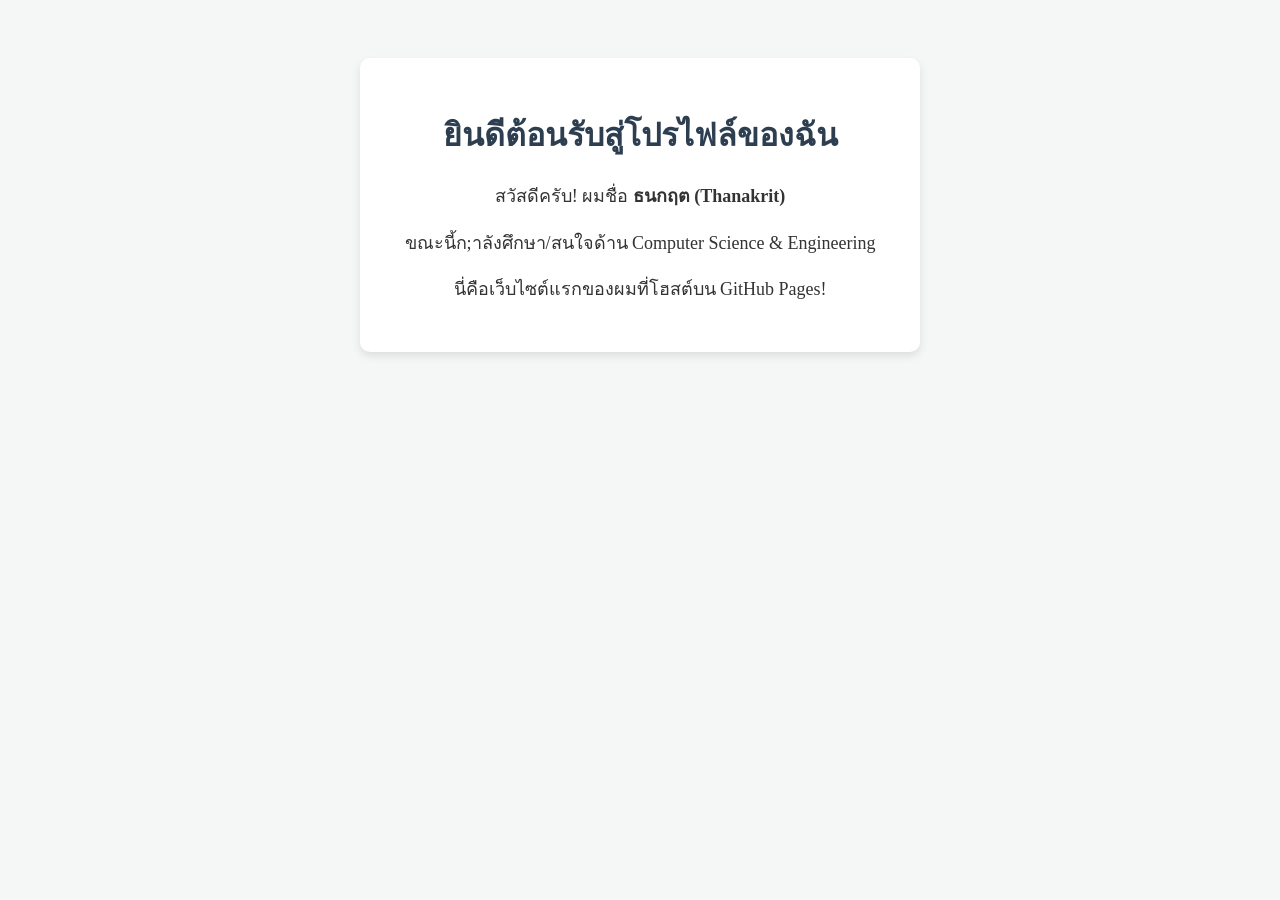
==== index.html @ ba8d1e5c "index.html" ====
<!-- นี่คือโครงสร้างหน้าเว็บทังหมด ้ -->
<!DOCTYPE html>
<html lang="th">
<head>
<meta charset="UTF-8">
<title>หน้าแนะน;าตัวของฉัน</title>
<style>
body {
background-color: #f4f7f6; color: #333;
text-align: center; padding: 50px;

}
.card {
background: white; border-radius: 10px;
box-shadow: 0 4px 8px rgba(0,0,0,0.1);
max-width: 500px; margin: 0 auto; padding: 30px;

}
h1 { color: #2c3e50; }
p { font-size: 18px; line-height: 1.6; }
</style>
</head>
<body>
<div class="card">
<h1>ยินดีต้อนรับสู่โปรไฟล์ของฉัน </h1>
<p>สวัสดีครับ! ผมชื่อ <strong>ธนกฤต (Thanakrit)</strong></p>
<p>ขณะนี้ก;าลังศึกษา/สนใจด้าน Computer Science & Engineering</p>
<p>นี่คือเว็บไซต์แรกของผมที่โฮสต์บน GitHub Pages!</p>
</div>
</body>
</html>
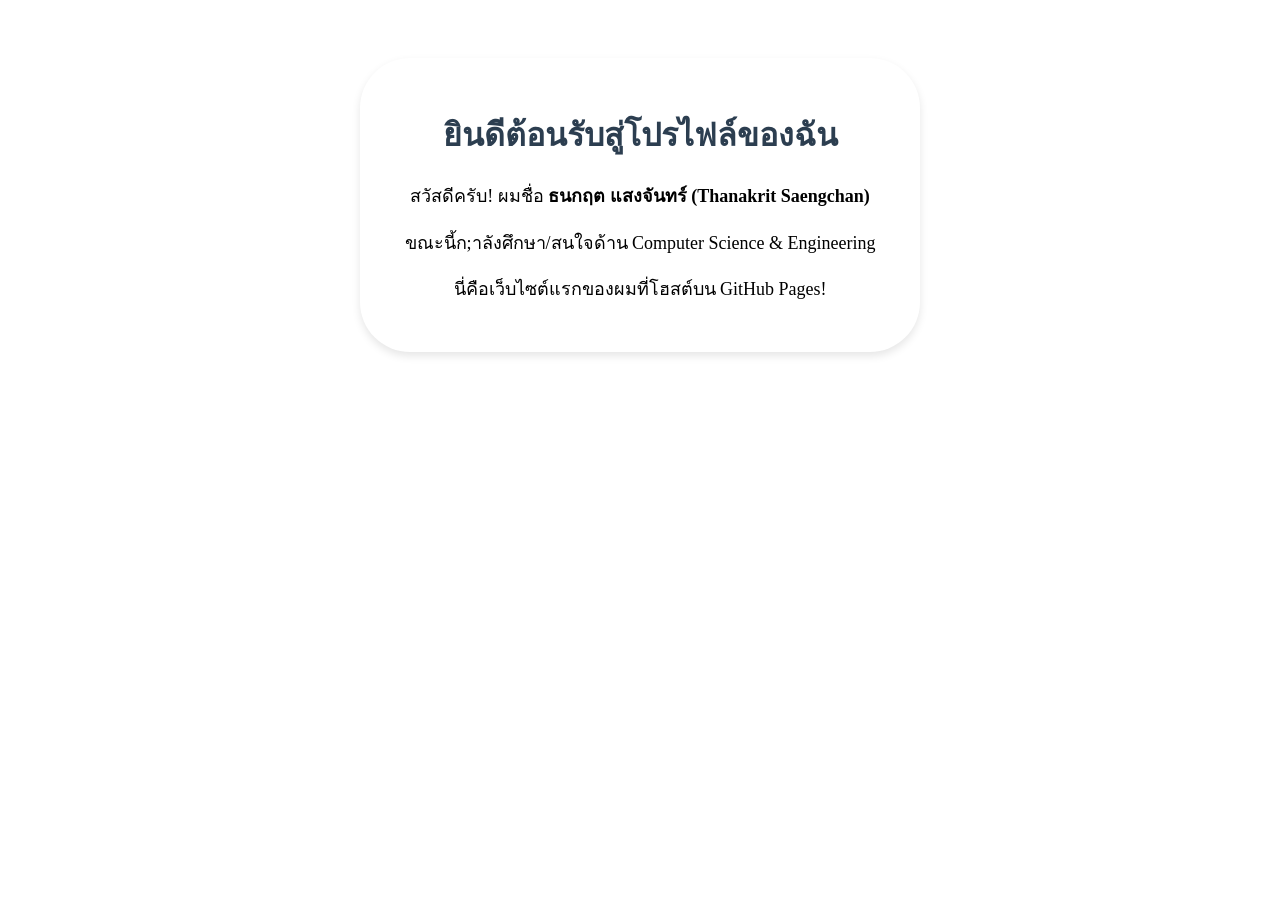
==== commit 2cb20cb6: "Update index.html" ====
--- a/index.html
+++ b/index.html
@@ -6,12 +6,12 @@
 <title>หน้าแนะน;าตัวของฉัน</title>
 <style>
 body {
-background-color: #f4f7f6; color: #333;
+background-color: #99CCFF color: #333;
 text-align: center; padding: 50px;
 
 }
 .card {
-background: white; border-radius: 10px;
+background: white; border-radius: 50px;
 box-shadow: 0 4px 8px rgba(0,0,0,0.1);
 max-width: 500px; margin: 0 auto; padding: 30px;
 
@@ -23,7 +23,7 @@
 <body>
 <div class="card">
 <h1>ยินดีต้อนรับสู่โปรไฟล์ของฉัน </h1>
-<p>สวัสดีครับ! ผมชื่อ <strong>ธนกฤต (Thanakrit)</strong></p>
+<p>สวัสดีครับ! ผมชื่อ <strong>ธนกฤต แสงจันทร์ (Thanakrit Saengchan)</strong></p>
 <p>ขณะนี้ก;าลังศึกษา/สนใจด้าน Computer Science & Engineering</p>
 <p>นี่คือเว็บไซต์แรกของผมที่โฮสต์บน GitHub Pages!</p>
 </div>
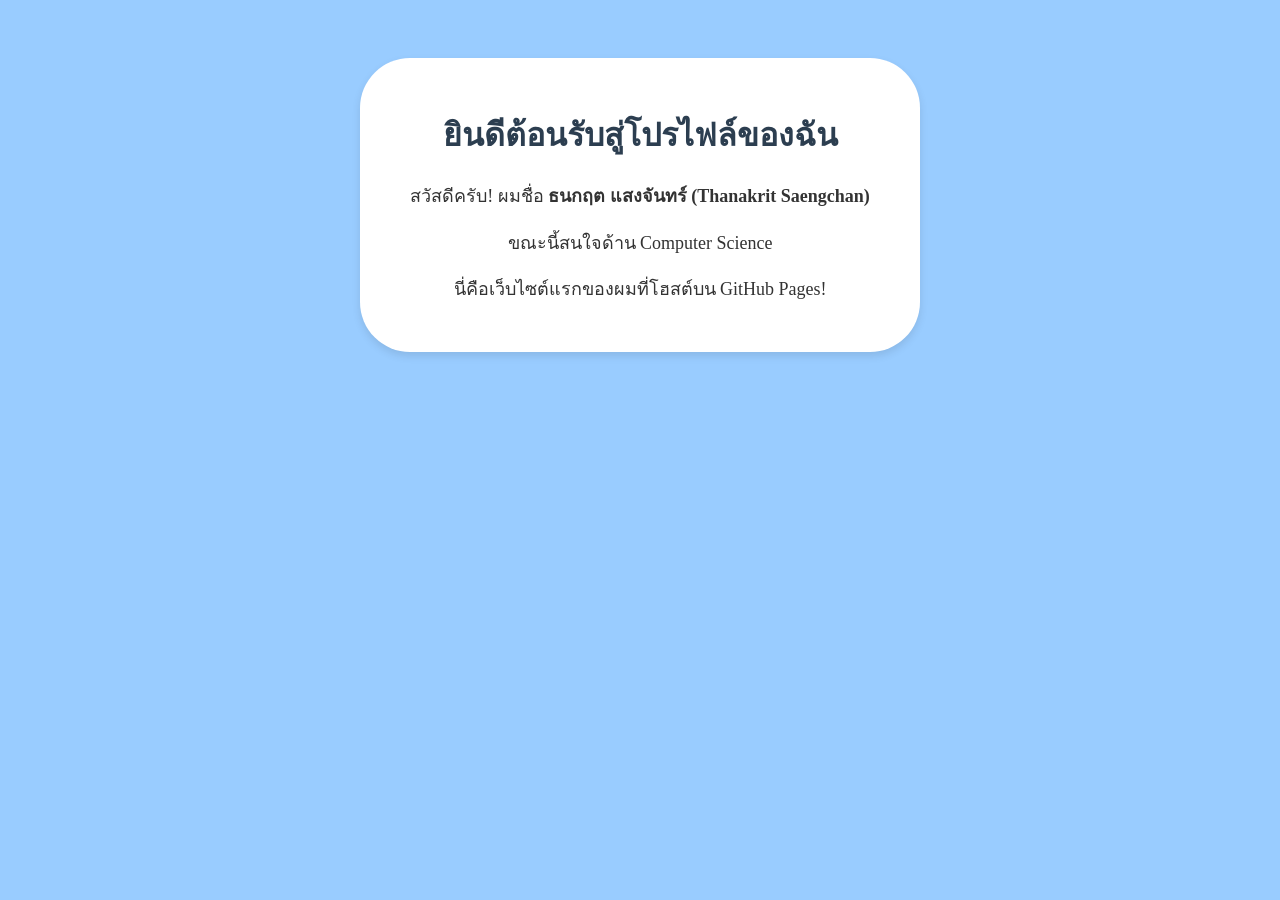
==== commit e588f059: "Update index.html" ====
--- a/index.html
+++ b/index.html
@@ -6,7 +6,7 @@
 <title>หน้าแนะน;าตัวของฉัน</title>
 <style>
 body {
-background-color: #99CCFF color: #333;
+background-color: #99CCFF; color: #333;
 text-align: center; padding: 50px;
 
 }
@@ -24,7 +24,7 @@
 <div class="card">
 <h1>ยินดีต้อนรับสู่โปรไฟล์ของฉัน </h1>
 <p>สวัสดีครับ! ผมชื่อ <strong>ธนกฤต แสงจันทร์ (Thanakrit Saengchan)</strong></p>
-<p>ขณะนี้ก;าลังศึกษา/สนใจด้าน Computer Science & Engineering</p>
+<p>ขณะนี้สนใจด้าน Computer Science</p>
 <p>นี่คือเว็บไซต์แรกของผมที่โฮสต์บน GitHub Pages!</p>
 </div>
 </body>
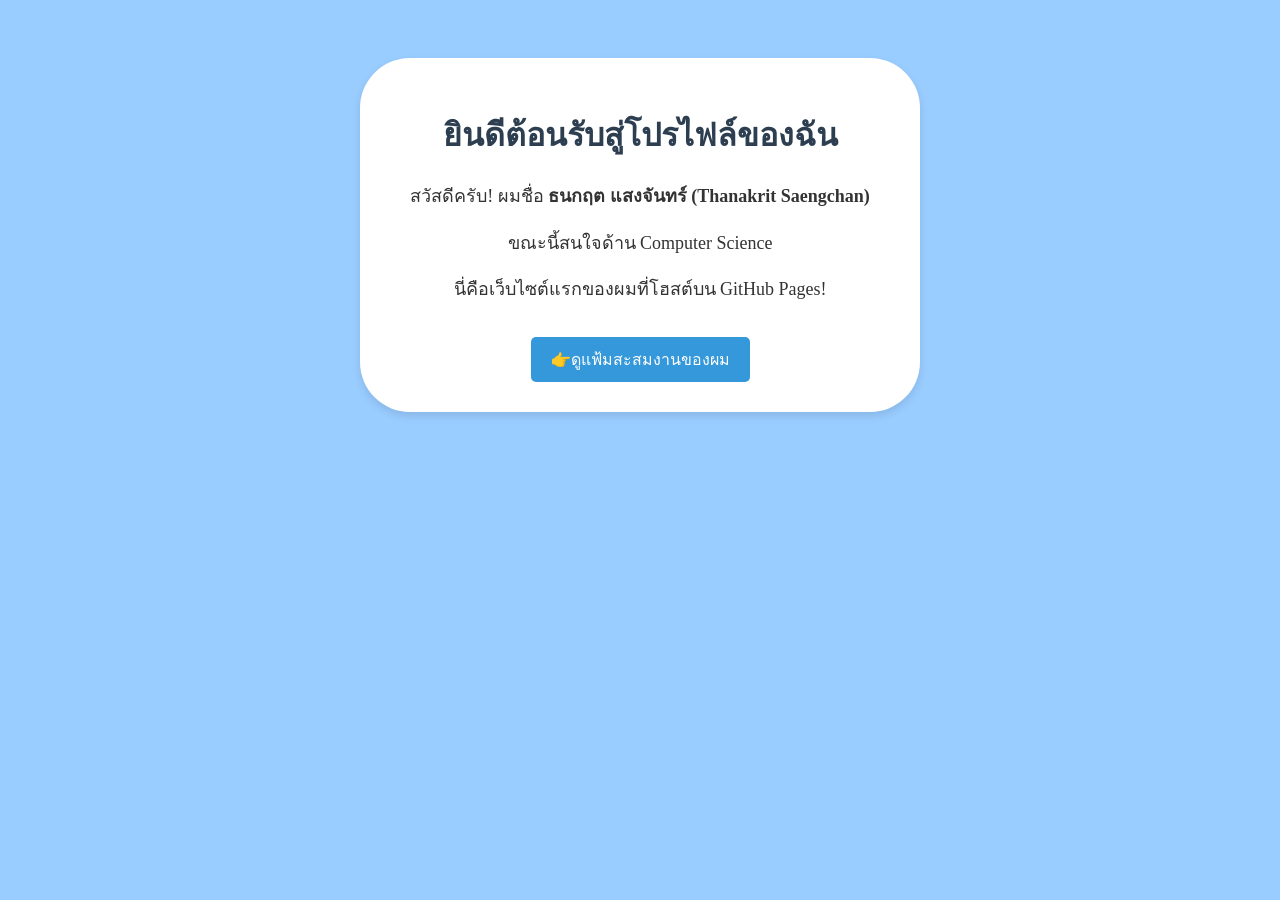
==== commit dad87458: "Update index.html" ====
--- a/index.html
+++ b/index.html
@@ -26,6 +26,7 @@
 <p>สวัสดีครับ! ผมชื่อ <strong>ธนกฤต แสงจันทร์ (Thanakrit Saengchan)</strong></p>
 <p>ขณะนี้สนใจด้าน Computer Science</p>
 <p>นี่คือเว็บไซต์แรกของผมที่โฮสต์บน GitHub Pages!</p>
+<a href="portfolio.html" style="display:inline-block; background:#3498db; color:white; padding:10px 20px; text-decoration:none; border-radius:5px; margin-top:15px;">👉ดูแฟ้มสะสมงานของผม</a>
 </div>
 </body>
 </html>
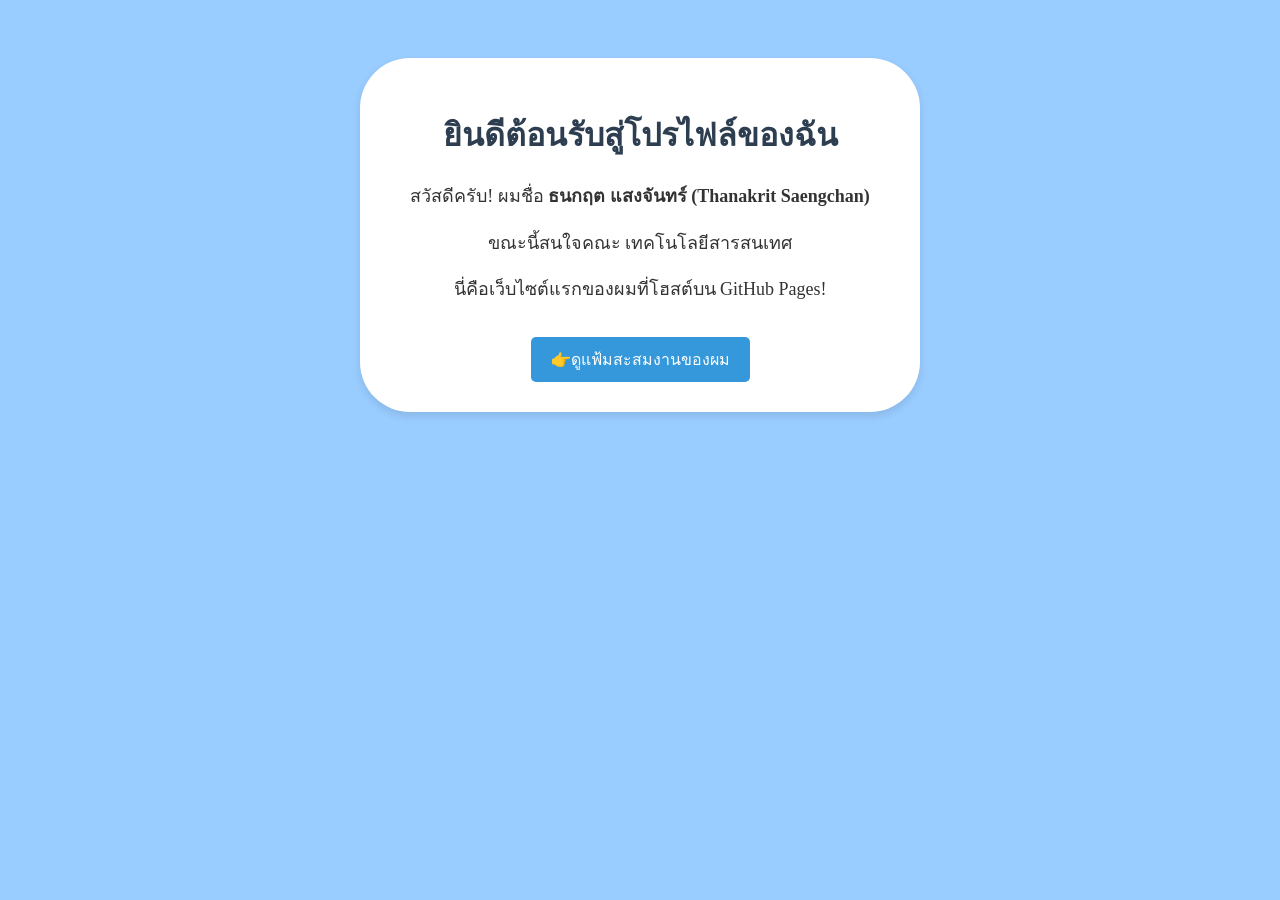
==== commit 4855e8a1: "Update index.html" ====
--- a/index.html
+++ b/index.html
@@ -24,7 +24,7 @@
 <div class="card">
 <h1>ยินดีต้อนรับสู่โปรไฟล์ของฉัน </h1>
 <p>สวัสดีครับ! ผมชื่อ <strong>ธนกฤต แสงจันทร์ (Thanakrit Saengchan)</strong></p>
-<p>ขณะนี้สนใจด้าน Computer Science</p>
+<p>ขณะนี้สนใจคณะ เทคโนโลยีสารสนเทศ</p>
 <p>นี่คือเว็บไซต์แรกของผมที่โฮสต์บน GitHub Pages!</p>
 <a href="portfolio.html" style="display:inline-block; background:#3498db; color:white; padding:10px 20px; text-decoration:none; border-radius:5px; margin-top:15px;">👉ดูแฟ้มสะสมงานของผม</a>
 </div>
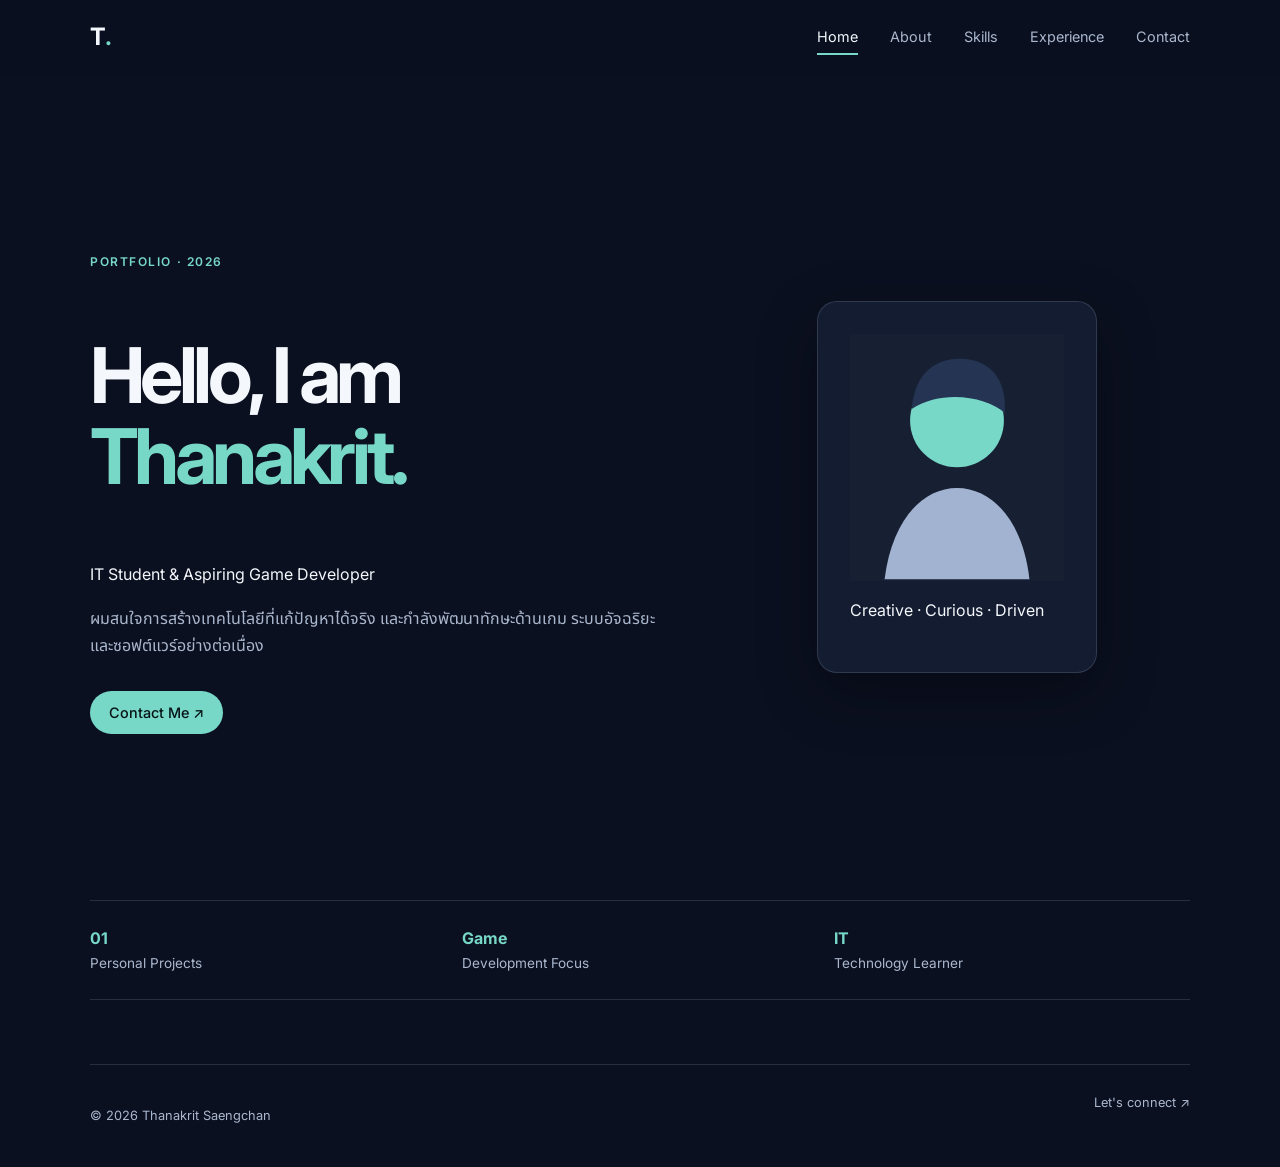
==== commit b3bb2859: "Add multi-page portfolio website for university application" ====
--- a/index.html
+++ b/index.html
@@ -1,32 +1 @@
-<!-- นี่คือโครงสร้างหน้าเว็บทังหมด ้ -->
-<!DOCTYPE html>
-<html lang="th">
-<head>
-<meta charset="UTF-8">
-<title>หน้าแนะน;าตัวของฉัน</title>
-<style>
-body {
-background-color: #99CCFF; color: #333;
-text-align: center; padding: 50px;
-
-}
-.card {
-background: white; border-radius: 50px;
-box-shadow: 0 4px 8px rgba(0,0,0,0.1);
-max-width: 500px; margin: 0 auto; padding: 30px;
-
-}
-h1 { color: #2c3e50; }
-p { font-size: 18px; line-height: 1.6; }
-</style>
-</head>
-<body>
-<div class="card">
-<h1>ยินดีต้อนรับสู่โปรไฟล์ของฉัน </h1>
-<p>สวัสดีครับ! ผมชื่อ <strong>ธนกฤต แสงจันทร์ (Thanakrit Saengchan)</strong></p>
-<p>ขณะนี้สนใจคณะ เทคโนโลยีสารสนเทศ</p>
-<p>นี่คือเว็บไซต์แรกของผมที่โฮสต์บน GitHub Pages!</p>
-<a href="portfolio.html" style="display:inline-block; background:#3498db; color:white; padding:10px 20px; text-decoration:none; border-radius:5px; margin-top:15px;">👉ดูแฟ้มสะสมงานของผม</a>
-</div>
-</body>
-</html>
+<!doctype html><html lang="th"><head><meta charset="utf-8"><meta name="viewport" content="width=device-width,initial-scale=1"><meta name="description" content="Thanakrit Saengchan portfolio"><title>Thanakrit | Portfolio</title><link rel="preconnect" href="https://fonts.googleapis.com"><link rel="preconnect" href="https://fonts.gstatic.com" crossorigin><link href="https://fonts.googleapis.com/css2?family=Inter:wght@300;400;500;600;700&family=Noto+Sans+Thai:wght@300;400;500;600&display=swap" rel="stylesheet"><link rel="stylesheet" href="style.css"></head><body><header class="site-header"><nav class="nav container"><a class="brand" href="index.html">T<span>.</span></a><button class="nav-toggle" aria-label="Open navigation">☰</button><ul class="nav-menu"><li><a class="active" href="index.html">Home</a></li><li><a href="about.html">About</a></li><li><a href="skills.html">Skills</a></li><li><a href="experience.html">Experience</a></li><li><a href="contact.html">Contact</a></li></ul></nav></header><main><section class="hero container"><div><p class="eyebrow">Portfolio · 2026</p><h1>Hello, I am<br><span>Thanakrit.</span></h1><p>IT Student &amp; Aspiring Game Developer</p><p class="intro">ผมสนใจการสร้างเทคโนโลยีที่แก้ปัญหาได้จริง และกำลังพัฒนาทักษะด้านเกม ระบบอัจฉริยะ และซอฟต์แวร์อย่างต่อเนื่อง</p><a class="button" href="contact.html">Contact Me ↗</a></div><div class="avatar"><svg viewBox="0 0 260 300" role="img" aria-label="Profile placeholder"><rect width="260" height="300" fill="#172033"/><circle cx="130" cy="105" r="57" fill="#77d8c8"/><path d="M42 298c9-72 46-111 88-111s80 39 88 111" fill="#a2b3d1"/><path d="M75 91c4-46 31-61 58-61 39 0 58 27 55 66-22-20-76-29-113-5Z" fill="#243452"/></svg><p>Creative · Curious · Driven</p></div></section><section class="quick container"><div><strong>01</strong><p>Personal Projects</p></div><div><strong>Game</strong><p>Development Focus</p></div><div><strong>IT</strong><p>Technology Learner</p></div></section></main><footer class="site-footer container"><p>© 2026 Thanakrit Saengchan</p><a href="contact.html">Let's connect ↗</a></footer><script src="script.js"></script></body></html>
--- a/style.css
+++ b/style.css
@@ -0,0 +1 @@
+:root{--bg:#0b1020;--surface:#131c30;--text:#f4f7fb;--muted:#aab7cd;--accent:#77d8c8;--line:rgba(194,212,239,.16);--font:'Inter','Noto Sans Thai',sans-serif}*{box-sizing:border-box}body{margin:0;background:var(--bg);color:var(--text);font:400 16px/1.7 var(--font)}a{color:inherit;text-decoration:none}.container{width:min(1100px,calc(100% - 3rem));margin:auto}.site-header{position:sticky;top:0;z-index:3;background:rgba(11,16,32,.9);backdrop-filter:blur(12px)}.nav{height:74px;display:flex;align-items:center;justify-content:space-between}.brand{font-size:1.5rem;font-weight:700}.brand span,h1 span,.eyebrow{color:var(--accent)}.nav-menu{display:flex;gap:2rem;margin:0;padding:0;list-style:none}.nav-menu a{padding:.45rem 0;color:var(--muted);font-size:.9rem;transition:.2s}.nav-menu a:hover,.nav-menu .active{color:var(--text);transform:scale(1.05)}.nav-menu .active{border-bottom:2px solid var(--accent)}.nav-toggle{display:none}.hero{min-height:calc(100vh - 74px);display:grid;grid-template-columns:1.1fr .9fr;gap:4rem;align-items:center}.eyebrow{font-size:.75rem;font-weight:600;letter-spacing:.13em;text-transform:uppercase}h1{font-size:clamp(2.7rem,6vw,5.3rem);line-height:1.05;letter-spacing:-.06em}h2{letter-spacing:-.03em}.intro,.card p,.timeline p{color:var(--muted)}.button{display:inline-block;margin-top:1rem;padding:.8rem 1.2rem;border:0;border-radius:999px;background:var(--accent);color:#071316;font:500 .9rem var(--font);transition:.2s}.button:hover,.social a:hover{transform:scale(1.05);background:#9ae8db}.avatar{width:280px;margin:auto;padding:2rem;border:1px solid var(--line);border-radius:20px;background:var(--surface);box-shadow:0 20px 60px #0005}.avatar svg{width:100%;display:block}.quick,.grid{display:grid;grid-template-columns:repeat(3,1fr);gap:1rem}.quick{margin:0 auto 4rem;padding:1.5rem 0;border-block:1px solid var(--line)}.quick strong{color:var(--accent)}.quick p{margin:0;color:var(--muted);font-size:.85rem}.page{min-height:calc(100vh - 150px);padding:5rem 0}.heading{margin-bottom:4rem}.heading h1{font-size:clamp(2.6rem,5vw,4.5rem)}.card{padding:1.5rem;border:1px solid var(--line);border-radius:18px;background:var(--surface)}.card:hover{border-color:var(--accent);transform:translateY(-4px);transition:.2s}.tags{display:flex;flex-wrap:wrap;gap:.5rem}.tags span,.badge{padding:.35rem .65rem;border:1px solid var(--line);border-radius:999px;color:var(--muted);font-size:.8rem}.about{display:grid;grid-template-columns:1.1fr .9fr;gap:4rem}.lead{font-size:1.3rem}.timeline{border-left:1px solid var(--line)}.timeline article{padding:0 0 2.5rem 2rem;position:relative}.timeline article:before{content:'';position:absolute;left:-6px;top:.5rem;width:10px;height:10px;border-radius:50%;background:var(--accent)}.date{color:var(--accent);font-size:.85rem}.contact{display:grid;grid-template-columns:1fr 1fr;gap:4rem}.contact a{display:block;margin:1rem 0}.social{display:flex;gap:.7rem}.social a{padding:.45rem .75rem;border:1px solid var(--line);border-radius:999px;transition:.2s}form{display:grid;gap:.7rem}input,textarea{padding:.75rem;border:1px solid var(--line);border-radius:8px;background:#080d1b;color:var(--text);font:inherit}.site-footer{display:flex;justify-content:space-between;padding:1.7rem 0;border-top:1px solid var(--line);color:var(--muted);font-size:.8rem}@media(max-width:700px){.nav-toggle{display:block;background:none;border:0;color:white;font-size:1.4rem}.nav-menu{display:none;position:absolute;top:74px;left:0;right:0;flex-direction:column;gap:0;padding:1rem 1.5rem;background:var(--bg);border-bottom:1px solid var(--line)}.nav-menu.is-open{display:flex}.hero,.about,.contact{grid-template-columns:1fr;padding:3.5rem 0;gap:2rem}.avatar{order:-1;width:220px}.grid,.quick{grid-template-columns:1fr}.page{padding:3.5rem 0}.site-footer{flex-direction:column}}
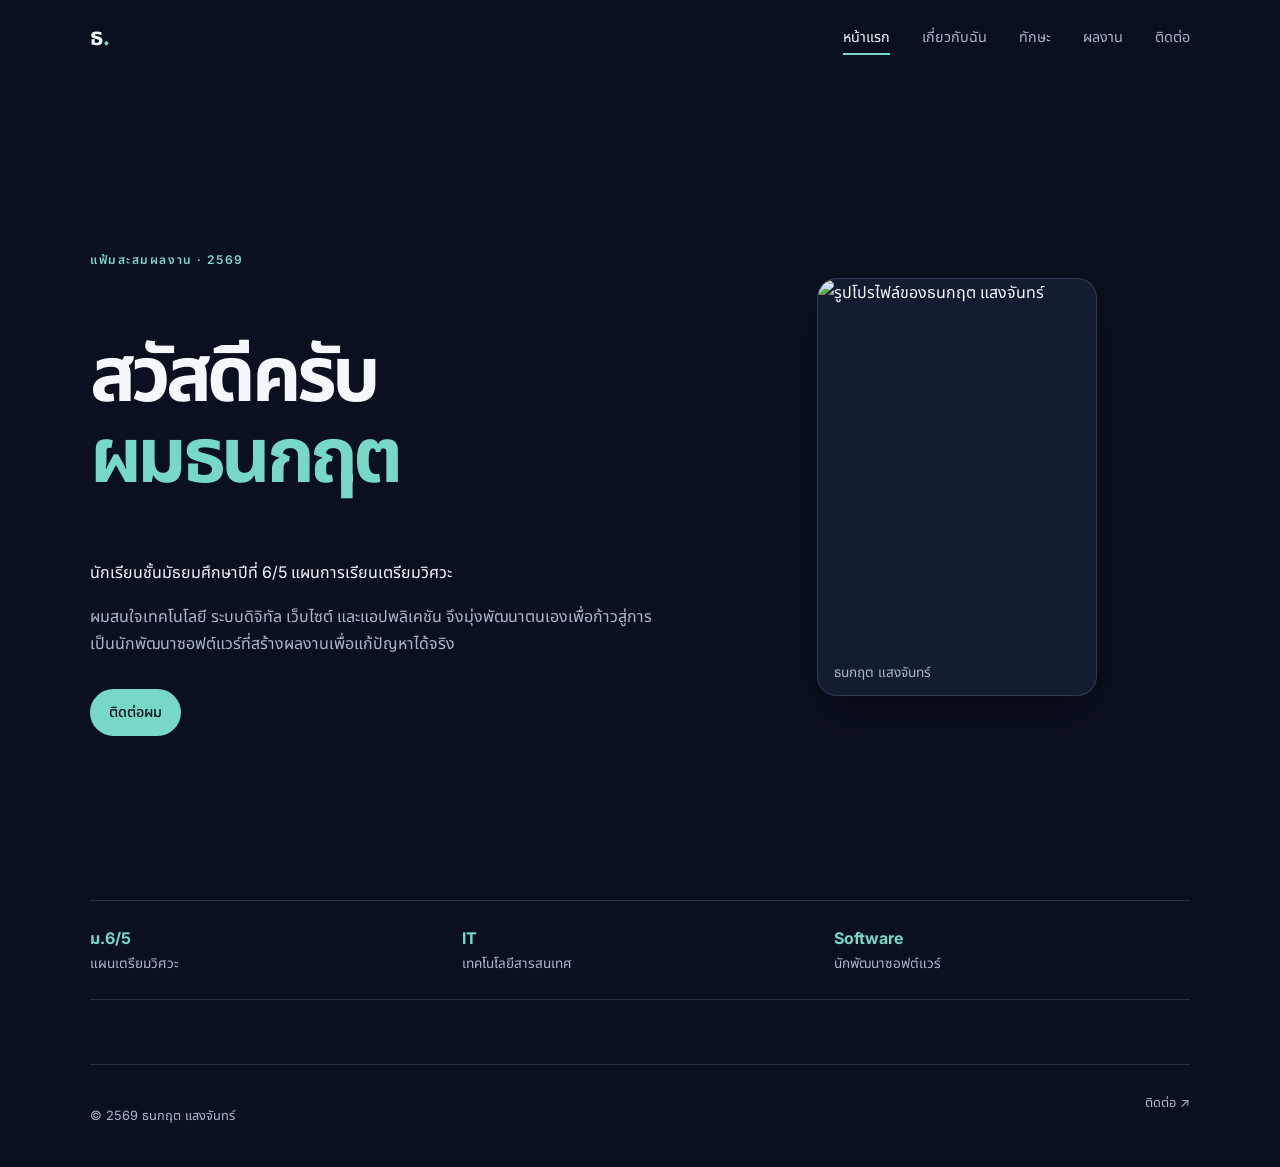
==== commit 59380c5a: "อัปเดต Portfolio ภาษาไทย พร้อมรูปและใบประกาศ" ====
--- a/index.html
+++ b/index.html
@@ -1 +1,14 @@
-<!doctype html><html lang="th"><head><meta charset="utf-8"><meta name="viewport" content="width=device-width,initial-scale=1"><meta name="description" content="Thanakrit Saengchan portfolio"><title>Thanakrit | Portfolio</title><link rel="preconnect" href="https://fonts.googleapis.com"><link rel="preconnect" href="https://fonts.gstatic.com" crossorigin><link href="https://fonts.googleapis.com/css2?family=Inter:wght@300;400;500;600;700&family=Noto+Sans+Thai:wght@300;400;500;600&display=swap" rel="stylesheet"><link rel="stylesheet" href="style.css"></head><body><header class="site-header"><nav class="nav container"><a class="brand" href="index.html">T<span>.</span></a><button class="nav-toggle" aria-label="Open navigation">☰</button><ul class="nav-menu"><li><a class="active" href="index.html">Home</a></li><li><a href="about.html">About</a></li><li><a href="skills.html">Skills</a></li><li><a href="experience.html">Experience</a></li><li><a href="contact.html">Contact</a></li></ul></nav></header><main><section class="hero container"><div><p class="eyebrow">Portfolio · 2026</p><h1>Hello, I am<br><span>Thanakrit.</span></h1><p>IT Student &amp; Aspiring Game Developer</p><p class="intro">ผมสนใจการสร้างเทคโนโลยีที่แก้ปัญหาได้จริง และกำลังพัฒนาทักษะด้านเกม ระบบอัจฉริยะ และซอฟต์แวร์อย่างต่อเนื่อง</p><a class="button" href="contact.html">Contact Me ↗</a></div><div class="avatar"><svg viewBox="0 0 260 300" role="img" aria-label="Profile placeholder"><rect width="260" height="300" fill="#172033"/><circle cx="130" cy="105" r="57" fill="#77d8c8"/><path d="M42 298c9-72 46-111 88-111s80 39 88 111" fill="#a2b3d1"/><path d="M75 91c4-46 31-61 58-61 39 0 58 27 55 66-22-20-76-29-113-5Z" fill="#243452"/></svg><p>Creative · Curious · Driven</p></div></section><section class="quick container"><div><strong>01</strong><p>Personal Projects</p></div><div><strong>Game</strong><p>Development Focus</p></div><div><strong>IT</strong><p>Technology Learner</p></div></section></main><footer class="site-footer container"><p>© 2026 Thanakrit Saengchan</p><a href="contact.html">Let's connect ↗</a></footer><script src="script.js"></script></body></html>+<!doctype html>
+<html lang="th">
+<head>
+  <meta charset="utf-8"><meta name="viewport" content="width=device-width,initial-scale=1">
+  <meta name="description" content="แฟ้มสะสมผลงานของธนกฤต แสงจันทร์">
+  <title>ธนกฤต แสงจันทร์ | แฟ้มสะสมผลงาน</title>
+  <link rel="preconnect" href="https://fonts.googleapis.com"><link rel="preconnect" href="https://fonts.gstatic.com" crossorigin>
+  <link href="https://fonts.googleapis.com/css2?family=Inter:wght@300;400;500;600&family=Noto+Sans+Thai:wght@300;400;500;600&display=swap" rel="stylesheet"><link rel="stylesheet" href="style.css">
+</head>
+<body>
+  <header class="site-header"><nav class="nav container"><a class="brand" href="index.html">ธ<span>.</span></a><button class="nav-toggle" aria-label="เปิดเมนู">☰</button><ul class="nav-menu"><li><a class="active" href="index.html">หน้าแรก</a></li><li><a href="about.html">เกี่ยวกับฉัน</a></li><li><a href="skills.html">ทักษะ</a></li><li><a href="experience.html">ผลงาน</a></li><li><a href="contact.html">ติดต่อ</a></li></ul></nav></header>
+  <main><section class="hero container"><div><p class="eyebrow">แฟ้มสะสมผลงาน · 2569</p><h1>สวัสดีครับ<br><span>ผมธนกฤต</span></h1><p>นักเรียนชั้นมัธยมศึกษาปีที่ 6/5 แผนการเรียนเตรียมวิศวะ</p><p class="intro">ผมสนใจเทคโนโลยี ระบบดิจิทัล เว็บไซต์ และแอปพลิเคชัน จึงมุ่งพัฒนาตนเองเพื่อก้าวสู่การเป็นนักพัฒนาซอฟต์แวร์ที่สร้างผลงานเพื่อแก้ปัญหาได้จริง</p><a class="button" href="contact.html">ติดต่อผม</a></div><div class="avatar"><img src="assets/profile.jpg" alt="รูปโปรไฟล์ของธนกฤต แสงจันทร์"><p>ธนกฤต แสงจันทร์</p></div></section><section class="quick container"><div><strong>ม.6/5</strong><p>แผนเตรียมวิศวะ</p></div><div><strong>IT</strong><p>เทคโนโลยีสารสนเทศ</p></div><div><strong>Software</strong><p>นักพัฒนาซอฟต์แวร์</p></div></section></main>
+  <footer class="site-footer container"><p>© 2569 ธนกฤต แสงจันทร์</p><a href="contact.html">ติดต่อ ↗</a></footer><script src="script.js"></script>
+</body></html>
--- a/style.css
+++ b/style.css
@@ -1 +1 @@
-:root{--bg:#0b1020;--surface:#131c30;--text:#f4f7fb;--muted:#aab7cd;--accent:#77d8c8;--line:rgba(194,212,239,.16);--font:'Inter','Noto Sans Thai',sans-serif}*{box-sizing:border-box}body{margin:0;background:var(--bg);color:var(--text);font:400 16px/1.7 var(--font)}a{color:inherit;text-decoration:none}.container{width:min(1100px,calc(100% - 3rem));margin:auto}.site-header{position:sticky;top:0;z-index:3;background:rgba(11,16,32,.9);backdrop-filter:blur(12px)}.nav{height:74px;display:flex;align-items:center;justify-content:space-between}.brand{font-size:1.5rem;font-weight:700}.brand span,h1 span,.eyebrow{color:var(--accent)}.nav-menu{display:flex;gap:2rem;margin:0;padding:0;list-style:none}.nav-menu a{padding:.45rem 0;color:var(--muted);font-size:.9rem;transition:.2s}.nav-menu a:hover,.nav-menu .active{color:var(--text);transform:scale(1.05)}.nav-menu .active{border-bottom:2px solid var(--accent)}.nav-toggle{display:none}.hero{min-height:calc(100vh - 74px);display:grid;grid-template-columns:1.1fr .9fr;gap:4rem;align-items:center}.eyebrow{font-size:.75rem;font-weight:600;letter-spacing:.13em;text-transform:uppercase}h1{font-size:clamp(2.7rem,6vw,5.3rem);line-height:1.05;letter-spacing:-.06em}h2{letter-spacing:-.03em}.intro,.card p,.timeline p{color:var(--muted)}.button{display:inline-block;margin-top:1rem;padding:.8rem 1.2rem;border:0;border-radius:999px;background:var(--accent);color:#071316;font:500 .9rem var(--font);transition:.2s}.button:hover,.social a:hover{transform:scale(1.05);background:#9ae8db}.avatar{width:280px;margin:auto;padding:2rem;border:1px solid var(--line);border-radius:20px;background:var(--surface);box-shadow:0 20px 60px #0005}.avatar svg{width:100%;display:block}.quick,.grid{display:grid;grid-template-columns:repeat(3,1fr);gap:1rem}.quick{margin:0 auto 4rem;padding:1.5rem 0;border-block:1px solid var(--line)}.quick strong{color:var(--accent)}.quick p{margin:0;color:var(--muted);font-size:.85rem}.page{min-height:calc(100vh - 150px);padding:5rem 0}.heading{margin-bottom:4rem}.heading h1{font-size:clamp(2.6rem,5vw,4.5rem)}.card{padding:1.5rem;border:1px solid var(--line);border-radius:18px;background:var(--surface)}.card:hover{border-color:var(--accent);transform:translateY(-4px);transition:.2s}.tags{display:flex;flex-wrap:wrap;gap:.5rem}.tags span,.badge{padding:.35rem .65rem;border:1px solid var(--line);border-radius:999px;color:var(--muted);font-size:.8rem}.about{display:grid;grid-template-columns:1.1fr .9fr;gap:4rem}.lead{font-size:1.3rem}.timeline{border-left:1px solid var(--line)}.timeline article{padding:0 0 2.5rem 2rem;position:relative}.timeline article:before{content:'';position:absolute;left:-6px;top:.5rem;width:10px;height:10px;border-radius:50%;background:var(--accent)}.date{color:var(--accent);font-size:.85rem}.contact{display:grid;grid-template-columns:1fr 1fr;gap:4rem}.contact a{display:block;margin:1rem 0}.social{display:flex;gap:.7rem}.social a{padding:.45rem .75rem;border:1px solid var(--line);border-radius:999px;transition:.2s}form{display:grid;gap:.7rem}input,textarea{padding:.75rem;border:1px solid var(--line);border-radius:8px;background:#080d1b;color:var(--text);font:inherit}.site-footer{display:flex;justify-content:space-between;padding:1.7rem 0;border-top:1px solid var(--line);color:var(--muted);font-size:.8rem}@media(max-width:700px){.nav-toggle{display:block;background:none;border:0;color:white;font-size:1.4rem}.nav-menu{display:none;position:absolute;top:74px;left:0;right:0;flex-direction:column;gap:0;padding:1rem 1.5rem;background:var(--bg);border-bottom:1px solid var(--line)}.nav-menu.is-open{display:flex}.hero,.about,.contact{grid-template-columns:1fr;padding:3.5rem 0;gap:2rem}.avatar{order:-1;width:220px}.grid,.quick{grid-template-columns:1fr}.page{padding:3.5rem 0}.site-footer{flex-direction:column}}+:root{--bg:#0b1020;--surface:#131c30;--text:#f4f7fb;--muted:#aab7cd;--accent:#77d8c8;--line:rgba(194,212,239,.16);--font:'Inter','Noto Sans Thai',sans-serif}*{box-sizing:border-box}body{margin:0;background:var(--bg);color:var(--text);font:400 16px/1.7 var(--font)}a{color:inherit;text-decoration:none}.container{width:min(1100px,calc(100% - 3rem));margin:auto}.site-header{position:sticky;top:0;z-index:3;background:rgba(11,16,32,.9);backdrop-filter:blur(12px)}.nav{height:74px;display:flex;align-items:center;justify-content:space-between}.brand{font-size:1.5rem;font-weight:700}.brand span,h1 span,.eyebrow{color:var(--accent)}.nav-menu{display:flex;gap:2rem;margin:0;padding:0;list-style:none}.nav-menu a{padding:.45rem 0;color:var(--muted);font-size:.9rem;transition:.2s}.nav-menu a:hover,.nav-menu .active{color:var(--text);transform:scale(1.05)}.nav-menu .active{border-bottom:2px solid var(--accent)}.nav-toggle{display:none}.hero{min-height:calc(100vh - 74px);display:grid;grid-template-columns:1.1fr .9fr;gap:4rem;align-items:center}.eyebrow{font-size:.75rem;font-weight:600;letter-spacing:.13em;text-transform:uppercase}h1{font-size:clamp(2.7rem,6vw,5.3rem);line-height:1.05;letter-spacing:-.06em}h2{letter-spacing:-.03em}.intro,.card p,.timeline p{color:var(--muted)}.button{display:inline-block;margin-top:1rem;padding:.8rem 1.2rem;border:0;border-radius:999px;background:var(--accent);color:#071316;font:500 .9rem var(--font);transition:.2s}.button:hover,.social a:hover{transform:scale(1.05);background:#9ae8db}.avatar{width:280px;margin:auto;overflow:hidden;border:1px solid var(--line);border-radius:20px;background:var(--surface);box-shadow:0 20px 60px #0005}.avatar img{display:block;width:100%;aspect-ratio:3/4;object-fit:cover;object-position:center}.avatar p{margin:0;padding:.7rem 1rem;color:var(--muted);font-size:.85rem}.quick,.grid{display:grid;grid-template-columns:repeat(3,1fr);gap:1rem}.quick{margin:0 auto 4rem;padding:1.5rem 0;border-block:1px solid var(--line)}.quick strong{color:var(--accent)}.quick p{margin:0;color:var(--muted);font-size:.85rem}.page{min-height:calc(100vh - 150px);padding:5rem 0}.heading{margin-bottom:4rem}.heading h1{font-size:clamp(2.6rem,5vw,4.5rem)}.card{padding:1.5rem;border:1px solid var(--line);border-radius:18px;background:var(--surface)}.card:hover{border-color:var(--accent);transform:translateY(-4px);transition:.2s}.tags{display:flex;flex-wrap:wrap;gap:.5rem}.tags span,.badge{padding:.35rem .65rem;border:1px solid var(--line);border-radius:999px;color:var(--muted);font-size:.8rem}.about{display:grid;grid-template-columns:1.1fr .9fr;gap:4rem}.lead{font-size:1.3rem}.timeline{border-left:1px solid var(--line)}.timeline article{padding:0 0 2.5rem 2rem;position:relative}.timeline article:before{content:'';position:absolute;left:-6px;top:.5rem;width:10px;height:10px;border-radius:50%;background:var(--accent)}.date{color:var(--accent);font-size:.85rem}.certificate-section{margin-top:3rem;padding-top:2.5rem;border-top:1px solid var(--line)}.certificate-card{display:grid;grid-template-columns:minmax(260px,.9fr) 1fr;gap:2rem;align-items:center;padding:1.25rem;border:1px solid var(--line);border-radius:18px;background:var(--surface)}.certificate-card a{display:block;overflow:hidden;border-radius:10px}.certificate-card img{display:block;width:100%;transition:transform .25s}.certificate-card a:hover img{transform:scale(1.03)}.certificate-card a span{display:block;padding:.6rem;color:var(--accent);font-size:.8rem}.certificate-card p{color:var(--muted)}.contact{display:grid;grid-template-columns:1fr 1fr;gap:4rem}.contact a{display:block;margin:1rem 0}.social{display:flex;gap:.7rem}.social a{padding:.45rem .75rem;border:1px solid var(--line);border-radius:999px;transition:.2s}form{display:grid;gap:.7rem}input,textarea{padding:.75rem;border:1px solid var(--line);border-radius:8px;background:#080d1b;color:var(--text);font:inherit}.site-footer{display:flex;justify-content:space-between;padding:1.7rem 0;border-top:1px solid var(--line);color:var(--muted);font-size:.8rem}@media(max-width:700px){.nav-toggle{display:block;background:none;border:0;color:white;font-size:1.4rem}.nav-menu{display:none;position:absolute;top:74px;left:0;right:0;flex-direction:column;gap:0;padding:1rem 1.5rem;background:var(--bg);border-bottom:1px solid var(--line)}.nav-menu.is-open{display:flex}.hero,.about,.contact,.certificate-card{grid-template-columns:1fr;padding:3.5rem 0;gap:2rem}.avatar{order:-1;width:220px}.grid,.quick{grid-template-columns:1fr}.page{padding:3.5rem 0}.site-footer{flex-direction:column}}
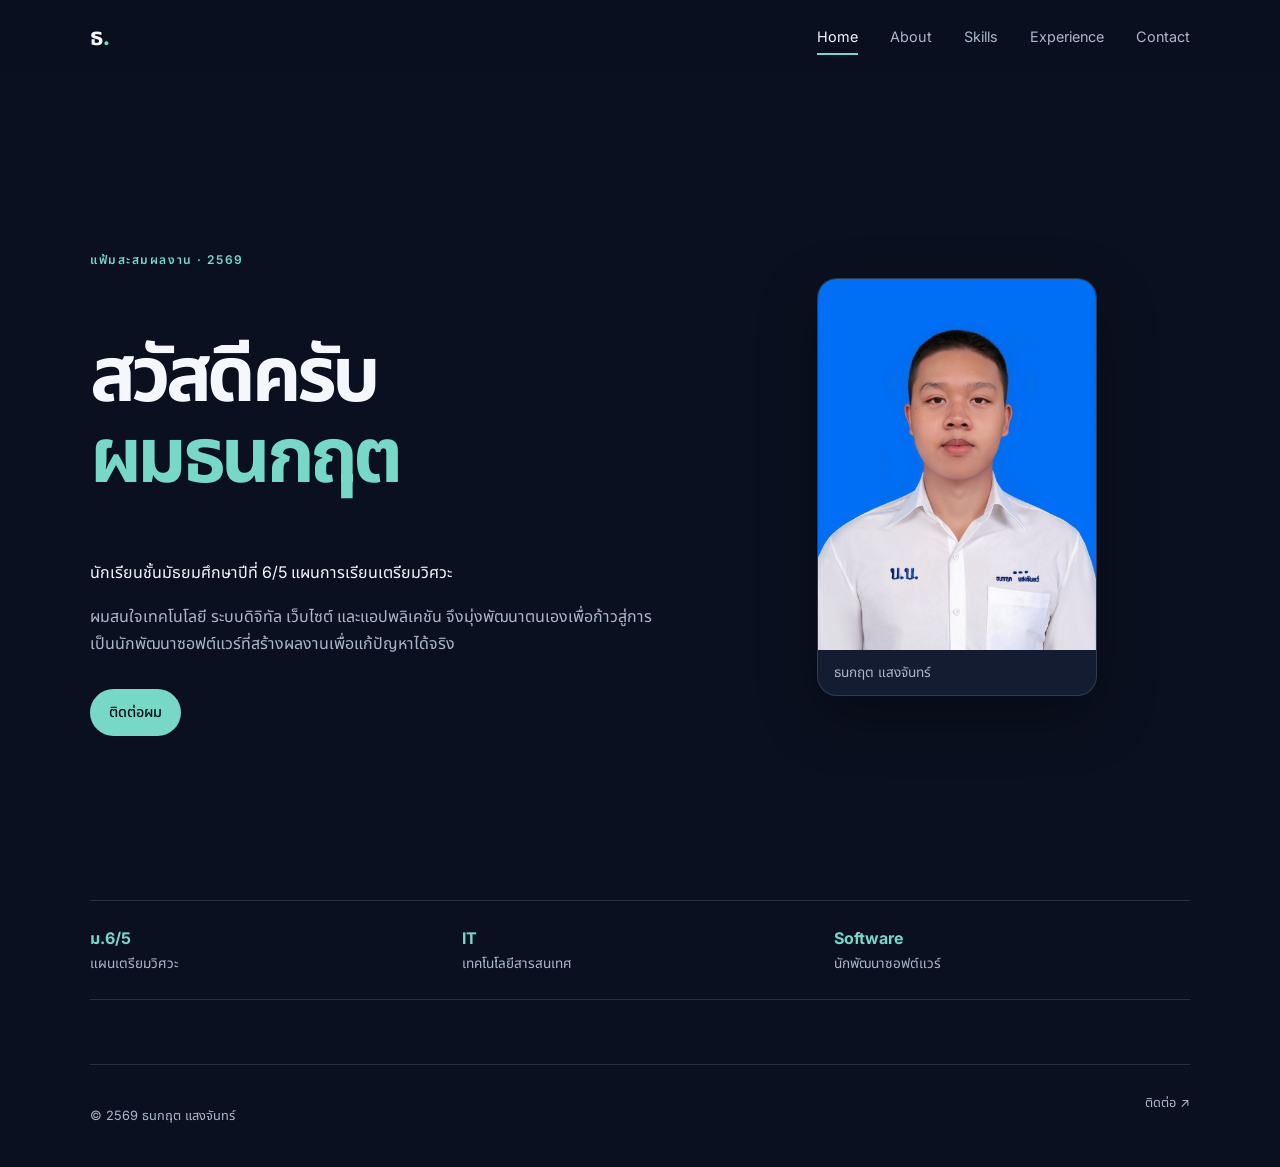
==== commit 86e07078: "จัดหน้า About และเปลี่ยนเมนูเป็นภาษาอังกฤษ" ====
--- a/index.html
+++ b/index.html
@@ -3,12 +3,12 @@
 <head>
   <meta charset="utf-8"><meta name="viewport" content="width=device-width,initial-scale=1">
   <meta name="description" content="แฟ้มสะสมผลงานของธนกฤต แสงจันทร์">
-  <title>ธนกฤต แสงจันทร์ | แฟ้มสะสมผลงาน</title>
+  <title>Thanakrit Saengchan | Portfolio</title>
   <link rel="preconnect" href="https://fonts.googleapis.com"><link rel="preconnect" href="https://fonts.gstatic.com" crossorigin>
   <link href="https://fonts.googleapis.com/css2?family=Inter:wght@300;400;500;600&family=Noto+Sans+Thai:wght@300;400;500;600&display=swap" rel="stylesheet"><link rel="stylesheet" href="style.css">
 </head>
 <body>
-  <header class="site-header"><nav class="nav container"><a class="brand" href="index.html">ธ<span>.</span></a><button class="nav-toggle" aria-label="เปิดเมนู">☰</button><ul class="nav-menu"><li><a class="active" href="index.html">หน้าแรก</a></li><li><a href="about.html">เกี่ยวกับฉัน</a></li><li><a href="skills.html">ทักษะ</a></li><li><a href="experience.html">ผลงาน</a></li><li><a href="contact.html">ติดต่อ</a></li></ul></nav></header>
+  <header class="site-header"><nav class="nav container"><a class="brand" href="index.html">ธ<span>.</span></a><button class="nav-toggle" aria-label="เปิดเมนู">☰</button><ul class="nav-menu"><li><a class="active" href="index.html">Home</a></li><li><a href="about.html">About</a></li><li><a href="skills.html">Skills</a></li><li><a href="experience.html">Experience</a></li><li><a href="contact.html">Contact</a></li></ul></nav></header>
   <main><section class="hero container"><div><p class="eyebrow">แฟ้มสะสมผลงาน · 2569</p><h1>สวัสดีครับ<br><span>ผมธนกฤต</span></h1><p>นักเรียนชั้นมัธยมศึกษาปีที่ 6/5 แผนการเรียนเตรียมวิศวะ</p><p class="intro">ผมสนใจเทคโนโลยี ระบบดิจิทัล เว็บไซต์ และแอปพลิเคชัน จึงมุ่งพัฒนาตนเองเพื่อก้าวสู่การเป็นนักพัฒนาซอฟต์แวร์ที่สร้างผลงานเพื่อแก้ปัญหาได้จริง</p><a class="button" href="contact.html">ติดต่อผม</a></div><div class="avatar"><img src="assets/profile.jpg" alt="รูปโปรไฟล์ของธนกฤต แสงจันทร์"><p>ธนกฤต แสงจันทร์</p></div></section><section class="quick container"><div><strong>ม.6/5</strong><p>แผนเตรียมวิศวะ</p></div><div><strong>IT</strong><p>เทคโนโลยีสารสนเทศ</p></div><div><strong>Software</strong><p>นักพัฒนาซอฟต์แวร์</p></div></section></main>
   <footer class="site-footer container"><p>© 2569 ธนกฤต แสงจันทร์</p><a href="contact.html">ติดต่อ ↗</a></footer><script src="script.js"></script>
 </body></html>
